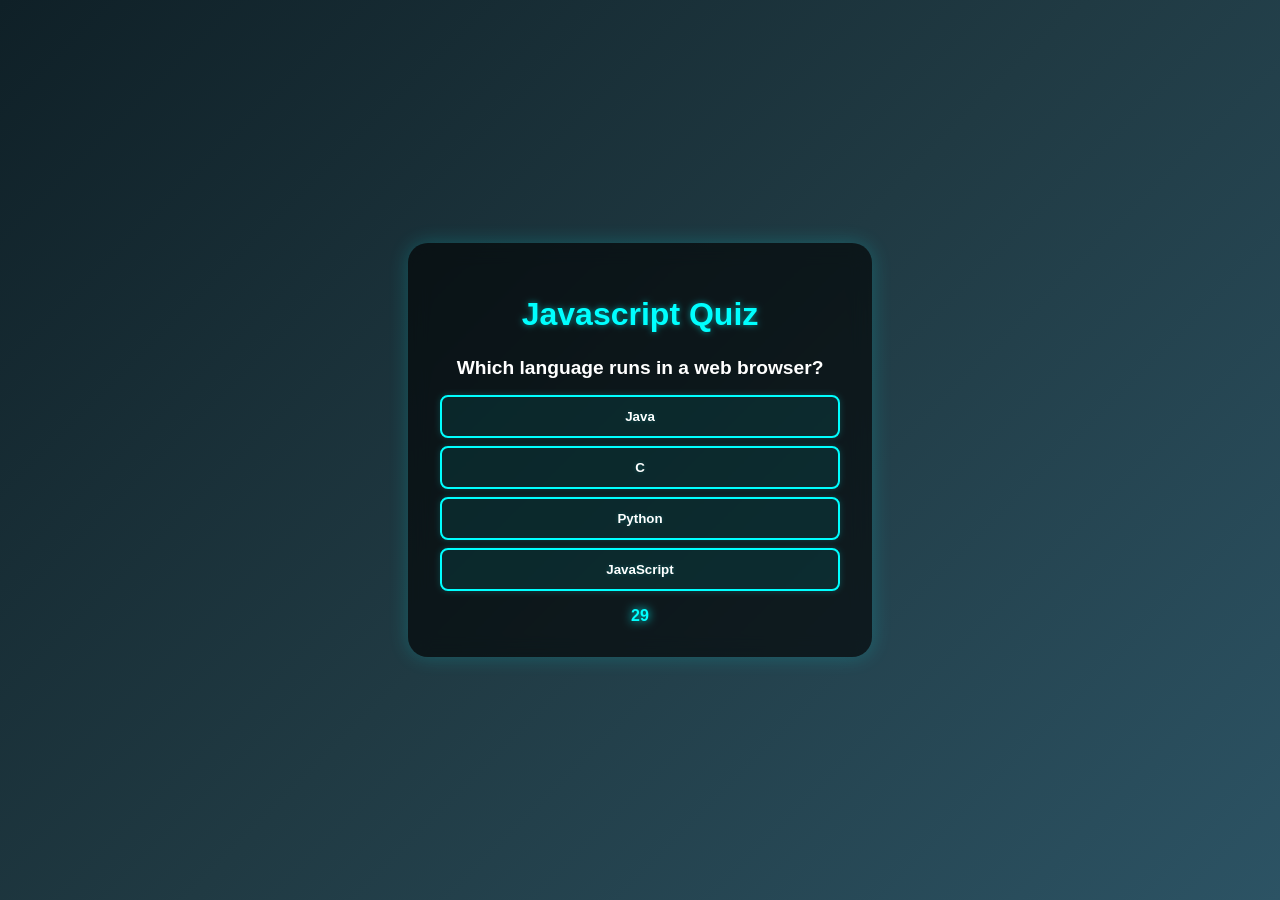
==== index.html @ ac6e9f59 "Rename Index.html to index.html" ====
<!DOCTYPE html>
<html lang="en">
<head>
    <meta charset="UTF-8">
    <meta name="viewport" content="width=device-width, initial-scale=1.0">
    <title>Javascript Quiz App</title>
    <link rel="stylesheet" href="style.css">
</head>
<b>
     <div class="container">
        <h1>Javascript Quiz</h1>
        <div id="quiz">
            <div id="question">Question text</div>
            <div id="choices"></div>
            <button id="nextBtn">Next</button>
        </div>
        <div id="result" class="hidden"></div>
        <button id="restartBtn" class="hidden">Restart Quiz</button>
        <div id="timer">Time Left: <span id="time">30</span>s</div>
     </div>
    <script src="main.js"></script>    
</body>
</html>
---- style.css ----
/* Body styling */
body {
  font-family: 'Segoe UI', Tahoma, Geneva, Verdana, sans-serif;
  background: linear-gradient(135deg, #0f2027, #203a43, #2c5364);
  color: #ffffff;
  display: flex;
  justify-content: center;
  align-items: center;
  height: 100vh;
  margin: 0;
  overflow: hidden;
}

/* Main container */
.container {
  background: rgba(0, 0, 0, 0.6);
  backdrop-filter: blur(10px);
  padding: 2rem;
  border-radius: 20px;
  box-shadow: 0 0 20px rgba(0, 255, 255, 0.2);
  width: 400px;
  text-align: center;
  transition: all 0.3s ease-in-out;
}

/* Quiz title */
h1 {
  color: #00ffff;
  font-size: 2rem;
  margin-bottom: 1.5rem;
  text-shadow: 0 0 6px rgba(0, 255, 255, 0.5);
}

/* Question text */
#question {
  font-size: 1.2rem;
  margin-bottom: 1rem;
  color: #ffffff;
}

/* Choice buttons */
#choices button {
  display: block;
  margin: 0.5rem 0;
  padding: 0.75rem;
  width: 100%;
  background: rgba(0, 255, 255, 0.08);
  border: 2px solid #00ffff;
  color: #ffffff;
  cursor: pointer;
  border-radius: 8px;
  font-weight: bold;
  transition: 0.3s;
  box-shadow: 0 0 6px rgba(0, 255, 255, 0.2);
  text-shadow: 0 0 5px rgba(0, 255, 255, 0.2);
}

#choices button:hover {
  background-color: #00ffff;
  color: #000;
  transform: scale(1.03);
  box-shadow: 0 0 12px rgba(0, 255, 255, 0.4);
}

/* Next and Restart buttons */
#nextBtn, #restartBtn {
  margin-top: 1rem;
  padding: 0.6rem 1.2rem;
  background-color: #00ffff;
  color: #000;
  border: none;
  cursor: pointer;
  border-radius: 8px;
  font-weight: bold;
  box-shadow: 0 0 8px rgba(0, 255, 255, 0.3);
  transition: all 0.3s ease;
}

#nextBtn:hover, #restartBtn:hover {
  background-color: #00e6e6;
  transform: scale(1.05);
  box-shadow: 0 0 12px rgba(0, 255, 255, 0.5);
}

/* Result text */
#result {
  font-size: 1.4rem;
  margin-top: 1rem;
  color: #00ffcc;
  text-shadow: 0 0 10px #00ffcc;
}

/* Timer */
#timer {
  margin-top: 1rem;
  font-weight: bold;
  font-size: 1rem;
  color: #00ffff;
  text-shadow: 0 0 10px #00ffff;
}

/* Hidden elements */
.hidden {
  display: none;
}
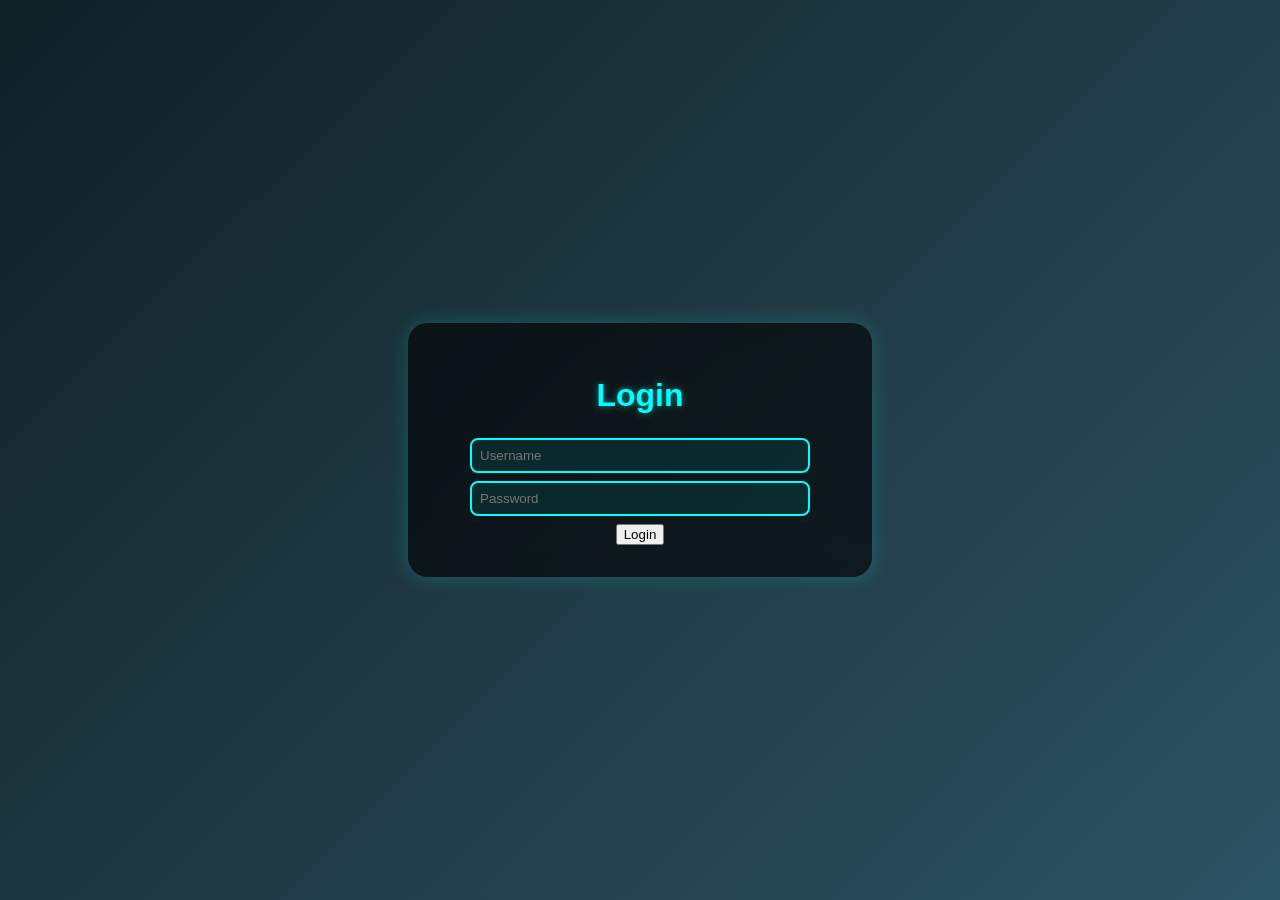
==== commit 9157535b: "Rename login.html to index.html" ====
--- a/index.html
+++ b/index.html
@@ -1,23 +1,39 @@
 <!DOCTYPE html>
 <html lang="en">
 <head>
-    <meta charset="UTF-8">
-    <meta name="viewport" content="width=device-width, initial-scale=1.0">
-    <title>Javascript Quiz App</title>
-    <link rel="stylesheet" href="style.css">
+  <meta charset="UTF-8">
+  <meta name="viewport" content="width=device-width, initial-scale=1.0">
+  <title>Login - Quiz App</title>
+  <link rel="stylesheet" href="style.css">
 </head>
-<b>
-     <div class="container">
-        <h1>Javascript Quiz</h1>
-        <div id="quiz">
-            <div id="question">Question text</div>
-            <div id="choices"></div>
-            <button id="nextBtn">Next</button>
-        </div>
-        <div id="result" class="hidden"></div>
-        <button id="restartBtn" class="hidden">Restart Quiz</button>
-        <div id="timer">Time Left: <span id="time">30</span>s</div>
-     </div>
-    <script src="main.js"></script>    
+<body>
+  <div class="container">
+    <h1>Login</h1>
+    <form id="loginForm">
+      <input type="text" id="username" placeholder="Username" required>
+      <input type="password" id="password" placeholder="Password" required>
+      <button type="submit">Login</button>
+    </form>
+  </div>
+
+  <script>
+    // Simple demo users (for project)
+    const users = [
+      {username:"admin",password:"123"},
+      {username:"user",password:"123"}
+    ];
+
+    document.getElementById('loginForm').addEventListener('submit', e=>{
+      e.preventDefault();
+      let u=document.getElementById('username').value.trim();
+      let p=document.getElementById('password').value.trim();
+      if(users.find(x=>x.username===u && x.password===p)){
+        localStorage.setItem("loggedInUser",u);
+        window.location.href="select.html";
+      }else{
+        alert("Wrong credentials");
+      }
+    });
+  </script>
 </body>
 </html>
--- a/style.css
+++ b/style.css
@@ -103,3 +103,15 @@
 .hidden {
   display: none;
 }
+
+input[type=text], input[type=password], select {
+  display: block;
+  margin: 0.5rem auto;
+  padding: 0.5rem;
+  width: 80%;
+  border: 2px solid #00ffff;
+  border-radius: 8px;
+  background: rgba(0,255,255,0.08);
+  color: #fff;
+}
+
